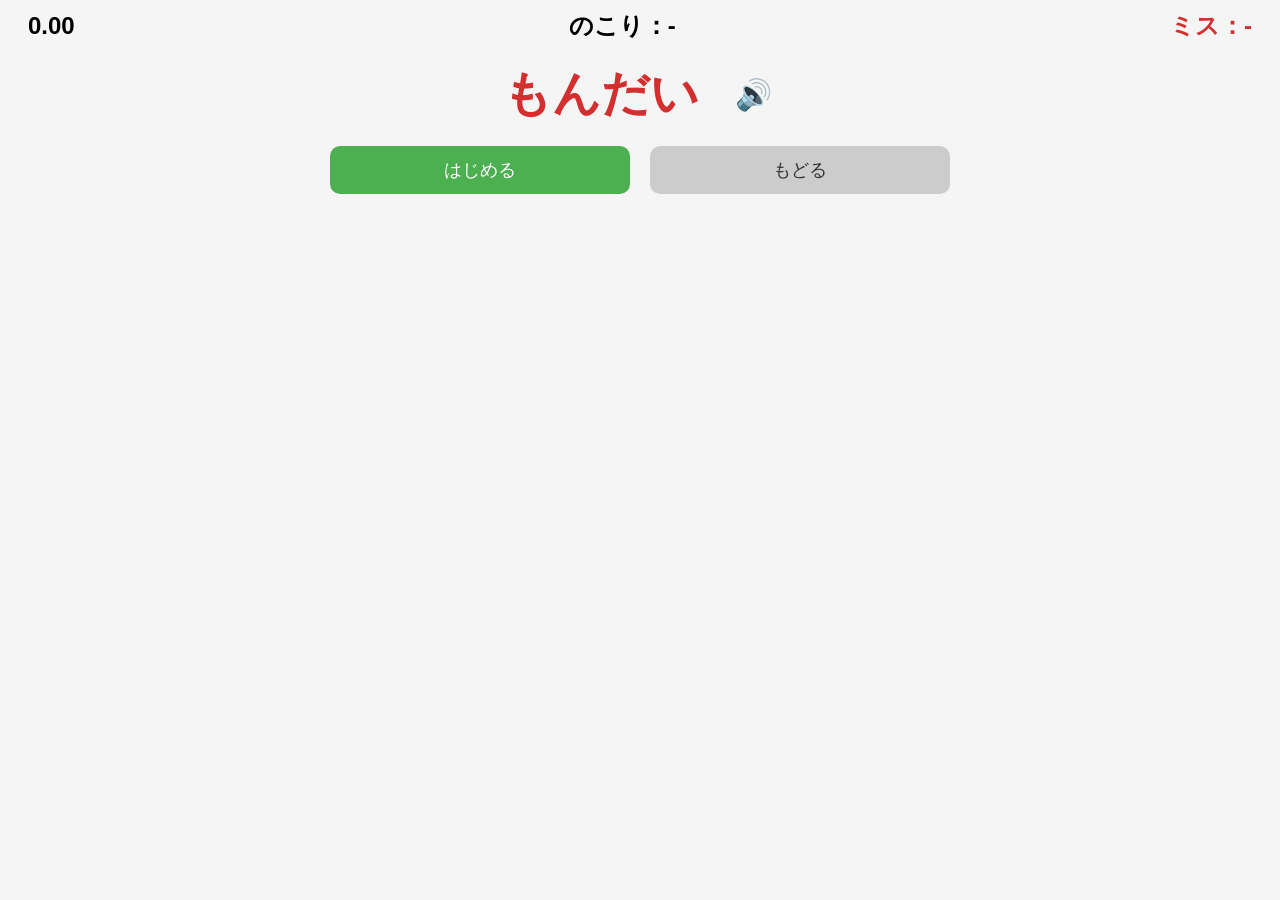
==== kana-game.html @ f15d7cf3 "かるたゲームを追加し、メニュー構成を改善" ====
<!DOCTYPE html>
<html lang="ja">
<head>
    <meta charset="UTF-8">
    <meta name="viewport" content="width=device-width, initial-scale=1.0">
    <title>かなゲーム</title>
    <link rel="stylesheet" href="css/style.css">
</head>
<body>

    <div class="header">
        <div id="timer-display">0.00</div>
        <div id="remaining-display">0</div>
        <div id="miss-display">0</div>
    </div>

    <div class="question-area">
        <div id="romaji-display">もんだい</div>
        <button id="sound-btn">🔊</button>
    </div>

    <div class="button-area">
        <button id="start-btn">はじめる</button>
        <button id="back-btn" onclick="goMenu()">もどる</button>
    </div>

    <div class="card-container" id="card-container"></div>

    <!-- ✅ 終了モーダル -->
    <div id="result-modal" class="modal hidden">
        <div class="modal-content">
            <h2>クリア！</h2>
            <p id="date-time"></p>
            <p id="game-type-label"></p>
            <p id="final-time"></p>
            <p id="miss-result"></p>
            <button onclick="restartGame()">もういちど</button>
            <button onclick="goMenu()">メニューへ</button>
        </div>
    </div>

    <script src="js/kana-game.js"></script>

    <!-- <audio id="sound-correct" src="sounds/correct.mp3"></audio> -->
    <audio id="sound-wrong" src="sounds/wrong.mp3"></audio>
</body>
</html>
---- css/style.css ----
body {
    font-family: sans-serif;
    text-align: center;
    background: #f5f5f5;
}

/* =====================
   ヘッダー（タイマーだけ）
===================== */
.header {
    display: flex;
    justify-content: space-between;
    align-items: center;
    margin: 10px;
    padding: 0 10px;
}

/* =====================
   問題（主役）
===================== */
#romaji-display {
    font-size: 8vw;
    font-weight: bold;
    color: #d32f2f;
    margin: 10px 0;
}

/* =====================
   タイマー、残り時間、ミス回数の共通スタイル
===================== */
#timer-display,
#remaining-display,
#miss-display {
    font-size: 5vw;
    font-weight: bold;
}

/* =====================
   間違えた回数
===================== */
#miss-display {
    color: #d32f2f;
}

/* =====================
   問題表示エリア・音声再生ボタン
===================== */
.question-area {
    display: flex;
    justify-content: center;
    align-items: center;
    gap: 30px;  /* 問題とボタンの間にスペース */
}

#sound-btn {
    font-size: 6vw;
    background: none;
    border: none;
    cursor: pointer;
}

#sound-btn:active {
    transform: scale(0.9);
}

/* =====================
   はじめる・もどるボタンの表示位置
===================== */
/* ボタン共通 */
.button-area {
    display: flex;
    justify-content: center;
    gap: 20px;
    margin: 10px;
}

.button-area button {
    flex: 1;
    max-width: 300px;
    padding: 12px;
    font-size: 4vw;
}

/* 個別指定は最小限に */
#start-btn {
    background-color: #4CAF50;
    color: white;
    border: none;
    border-radius: 10px;
}

#back-btn {
    background-color: #ccc;
    color: #333;
    border: none;
    border-radius: 10px;
}

#start-btn:active {
    transform: scale(0.95);
}

#back-btn:active {
    transform: scale(0.95);
}

/* =====================
   カード
===================== */
.card-container {
    display: grid;
    grid-template-columns: repeat(5, 1fr);
    grid-template-rows: repeat(11, 1fr);
    width: 95vw;
    height: 75vh;
    margin: 10px auto;
    gap: 6px;
}

.card-container.disabled {
    pointer-events: none;
    opacity: 0.5;
}

.card-custom {
    display: flex;
    justify-content: center;
    align-items: center;
    background-color: #ffffff;

    border-radius: 12px;
    box-shadow: 0 4px 6px rgba(0,0,0,0.4);

    cursor: pointer;
    transition: transform 0.1s, box-shadow 0.1s;
    font-size: 5vw;
    font-weight: bold;
}

/* 押した感 */
.card-custom:active {
    transform: translateY(3px);
    box-shadow: 0 2px 3px rgba(0,0,0,0.2);
}

.kana-button:hover {
    background: #eee;
}

/* 空白 */
.empty {
    background: transparent;
    box-shadow: none;
    cursor: default;
}

/* =====================
   モーダル
===================== */
.modal {
    position: fixed;
    top: 0;
    left: 0;
    width: 100%;
    height: 100%;

    background: rgba(0,0,0,0.7);

    display: flex;
    justify-content: center;
    align-items: center;
}

.hidden {
    display: none;
}

/* モーダル本体 */
.modal-content {
    background: #FFB728;
    padding: 30px;
    border-radius: 12px;
    border: 5px solid #B67A20;

    width: 80vw;       /* ← スマホ対応 */
    max-width: 600px;

    text-align: center;
}

/* モーダル文字サイズUP */
.modal-content h2 {
    font-size: 6vw;
    color: #4A2800;
}

.modal-content p {
    font-size: 5vw;
    color: #4A2800;
}

/* モーダルボタン */
.modal-content button {
    margin: 10px;
    padding: 12px 20px;
    font-size: 4.5vw;
    background: #B67A20;
    color: white;
    border: none;
    border-radius: 8px;
}

/* =====================
   メニュー画面
===================== */
.menu {
    display: flex;
    flex-direction: column;
    justify-content: center;
    align-items: center;
    height: 100vh;
}

.menu h1 {
    font-size: min(8vw, 40px);
    margin-bottom: 5px;
}

.menu button {
    width: 80vw;
    max-width: 400px;
    margin: 5px;
    padding: 5px;
    font-size: min(5vw, 20px);
    border-radius: 12px;
}

/* サブテキスト */
.menu small {
    font-size: min(3.5vw, 14px);
    color: #555;
}

/* =====================
   ミス時シェイク
===================== */
@keyframes shake {
    0% { transform: translateX(0); }
    25% { transform: translateX(-5px); }
    50% { transform: translateX(5px); }
    75% { transform: translateX(-5px); }
    100% { transform: translateX(0); }
}

/* =====================
   かるたゲーム追加用のcss 2026/4/9
===================== */
.menu-btn {
  display: block;
  margin: 20px auto;
  padding: 20px;
  width: 200px;
  background: #4CAF50;
  color: white;
  text-decoration: none;
  border-radius: 10px;
}

#cards {
  display: grid;
  grid-template-columns: repeat(2, 300px);
  gap: 20px;
  justify-content: center;
  margin-top: 30px;
}

.card {
  width: 300px;
  height: 300px;
  border: 2px solid #333;
  border-radius: 10px;
  overflow: hidden;
  cursor: pointer;
  position: relative;
}

.card img {
  width: 100%;
  height: 100%;
  object-fit: cover;
}

/* ひらがな表示 */
.card-label {
  position: absolute;
  bottom: 5px;
  left: 50%;
  transform: translateX(-50%);

  background: rgba(255, 255, 255, 0.8);
  padding: 2px 6px;
  border-radius: 5px;

  font-size: 20px;
  font-weight: bold;
  color: red;
}

.correct {
  border: 4px solid green;
}

/* =====================
   メディアクエリ（画面幅768px以上でレイアウト調整）
===================== */
@media (min-width: 768px) {
    #romaji-display {
        font-size: 48px;
    }

    #timer-display,
    #miss-display,
    #remaining-display {
        font-size: 24px;
    }

    #sound-btn {
    font-size: min(6vw, 30px);
    }

    .button-area button {
        font-size: 18px;
    }

    .modal-content h2 {
        font-size: 32px;
    }

    .modal-content p {
        font-size: 22px;
    }

    .modal-content button {
        font-size: 18px;
    }

    .card-custom {
        font-size: 28px;
    }

    .card-container {
        width: 80vw;
        height: 70vh;
    }

    .menu {
        gap: 10px;
    }
}
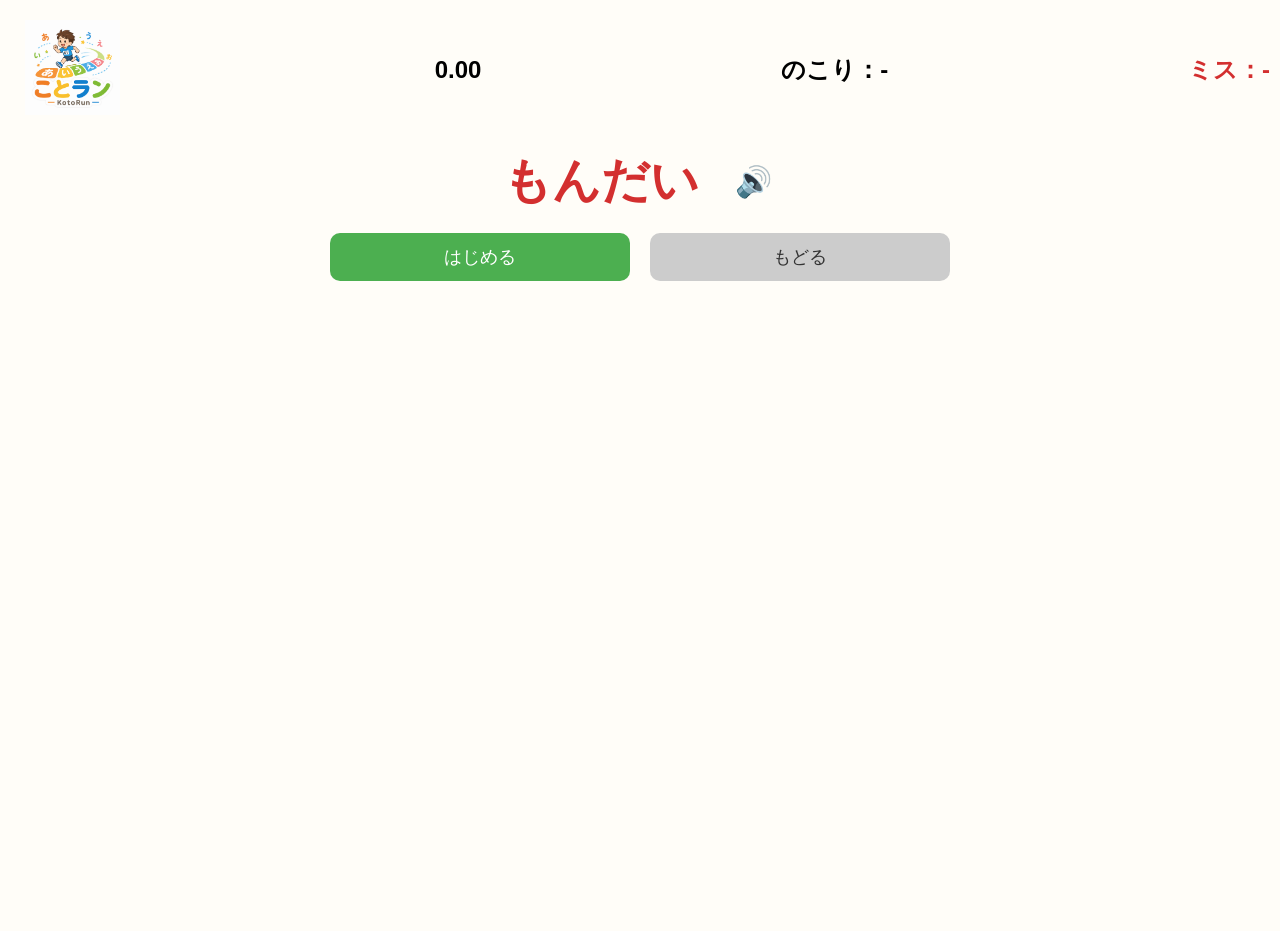
==== commit b7067cb3: "かるたゲームさ行追加、ことランロゴ導入、トップ画面UI改善" ====
--- a/kana-game.html
+++ b/kana-game.html
@@ -9,6 +9,14 @@
 <body>
 
     <div class="header">
+        <!-- ロゴ -->
+        <header class="top-header">
+            <a href="index.html">
+                <img src="images/kotorun-logo.png"
+                    alt="ことラン"
+                    class="app-logo">
+            </a>
+        </header>
         <div id="timer-display">0.00</div>
         <div id="remaining-display">0</div>
         <div id="miss-display">0</div>
@@ -29,7 +37,7 @@
     <!-- ✅ 終了モーダル -->
     <div id="result-modal" class="modal hidden">
         <div class="modal-content">
-            <h2>クリア！</h2>
+            <h2>かなゲーム　けっか</h2>
             <p id="date-time"></p>
             <p id="game-type-label"></p>
             <p id="final-time"></p>
--- a/css/style.css
+++ b/css/style.css
@@ -1,18 +1,64 @@
+/* =========================
+   TOP画面
+========================= */
 body {
+    margin:0;
     font-family: sans-serif;
     text-align: center;
-    background: #f5f5f5;
+    background:#fffdf8;
+}
+
+/* ロゴ */
+.top-header{
+    padding:12px 15px;
+    text-align:left;
+}
+
+.app-logo{
+    width:70px;
+    height:auto;
+    transition:transform .15s;
+}
+
+.app-logo:active{
+    transform:scale(.95);
+}
+
+.top-menu{
+    display:flex;
+    flex-direction:row;
+    justify-content:center;
+    align-items:center;
+    gap:16px;
+    flex-wrap:wrap;
+    margin-top:15px;
+}
+
+/* メイン */
+.hero-area{
+    position:relative;
+    max-width:420px;
+    margin:10px auto 0;
+    padding:10px;
+}
+
+/* ランナー絵 */
+.runner-visual{
+    width:100%;
+    max-width:360px;
+    display:block;
+    margin:auto;
 }
 
 /* =====================
    ヘッダー（タイマーだけ）
 ===================== */
 .header {
-    display: flex;
-    justify-content: space-between;
-    align-items: center;
-    margin: 10px;
-    padding: 0 10px;
+    display:flex;
+    justify-content:space-between;
+    align-items:center;
+    gap:8px;
+    padding:8px 10px;
 }
 
 /* =====================
@@ -218,7 +264,7 @@
     flex-direction: column;
     justify-content: center;
     align-items: center;
-    height: 100vh;
+    height: 70vh;
 }
 
 .menu h1 {
@@ -253,67 +299,138 @@
 }
 
 /* =====================
-   かるたゲーム追加用のcss 2026/4/9
-===================== */
-.menu-btn {
-  display: block;
-  margin: 20px auto;
-  padding: 20px;
-  width: 200px;
-  background: #4CAF50;
-  color: white;
-  text-decoration: none;
-  border-radius: 10px;
-}
+   かるたゲーム追加用のcss
+===================== */
+.kana-grid {
+    display: grid;
+    grid-template-columns: repeat(5, 1fr);
+    width: 95vw;
+    height: 85vh;
+    margin: 10px auto;
+    gap: 6px;
+}
+
+.kana-tile {
+    background: white;
+    font-size: min(5vw, 22px);
+
+    text-align: center;
+
+    border-radius: 10px;
+    cursor: pointer;
+    box-shadow: 0 3px 5px rgba(0,0,0,0.3);
+
+    display: flex;
+    justify-content: center;
+    align-items: center;
+
+    padding: 5px;
+    line-height: 1.2;
+}
+
+.kana-tile.disabled {
+    background: #ccc;
+    color: #888;
+    pointer-events: none;
+}
+
+.menu-btn{
+    display:inline-block;
+
+    background:white;
+    text-decoration:none;
+    color:#333;
+
+    font-size:1.2rem;
+    font-weight:bold;
+
+    padding:12px 26px;
+
+    border-radius:40px;
+    box-shadow:0 4px 12px rgba(0,0,0,.15);
+
+    transition:.2s;
+}
+
+.menu-btn:hover{
+    transform:scale(1.05);
+}
+
+/* .menu-btn {
+    display: block;
+    margin: 20px auto;
+    padding: 20px;
+    width: 300px;
+    background: #4CAF50;
+    color: white;
+    text-decoration: none;
+    border-radius: 10px;
+} */
 
 #cards {
-  display: grid;
-  grid-template-columns: repeat(2, 300px);
-  gap: 20px;
-  justify-content: center;
-  margin-top: 30px;
+    display: grid;
+    grid-template-columns: repeat(auto-fit, minmax(150px, 1fr));
+    gap: 20px;
+    width: 90vw;
+    max-width: 800px;
+    margin: 30px auto;
 }
 
 .card {
-  width: 300px;
-  height: 300px;
-  border: 2px solid #333;
-  border-radius: 10px;
-  overflow: hidden;
-  cursor: pointer;
-  position: relative;
+    width: 100%;
+    aspect-ratio: 1 / 1;
+    border: 2px solid #333;
+    border-radius: 10px;
+    overflow: hidden;
+    cursor: pointer;
+    position: relative;
 }
 
 .card img {
-  width: 100%;
-  height: 100%;
-  object-fit: cover;
+    width: 100%;
+    height: 100%;
+    object-fit: cover;
 }
 
 /* ひらがな表示 */
 .card-label {
-  position: absolute;
-  bottom: 5px;
-  left: 50%;
-  transform: translateX(-50%);
-
-  background: rgba(255, 255, 255, 0.8);
-  padding: 2px 6px;
-  border-radius: 5px;
-
-  font-size: 20px;
-  font-weight: bold;
-  color: red;
+    position: absolute;
+    bottom: 5px;
+    left: 50%;
+    transform: translateX(-50%);
+
+    background: rgba(255, 255, 255, 0.8);
+    padding: 2px 6px;
+    border-radius: 5px;
+
+    font-size: min(4vw, 18px);
+    font-weight: bold;
+    color: red;
+
+    
+    white-space: nowrap;
+    max-width: 90%;
+    overflow: visible;          /* ← はみ出しOK */
+    text-overflow: clip;        /* ← …禁止 */
 }
 
 .correct {
-  border: 4px solid green;
+    border: 4px solid green;
 }
 
 /* =====================
    メディアクエリ（画面幅768px以上でレイアウト調整）
 ===================== */
 @media (min-width: 768px) {
+    .app-logo{
+        width:95px;
+    }
+
+    .menu-btn{
+        font-size:1.5rem;
+        padding:14px 34px;
+    }
+
     #romaji-display {
         font-size: 48px;
     }
@@ -356,4 +473,5 @@
     .menu {
         gap: 10px;
     }
+
 }
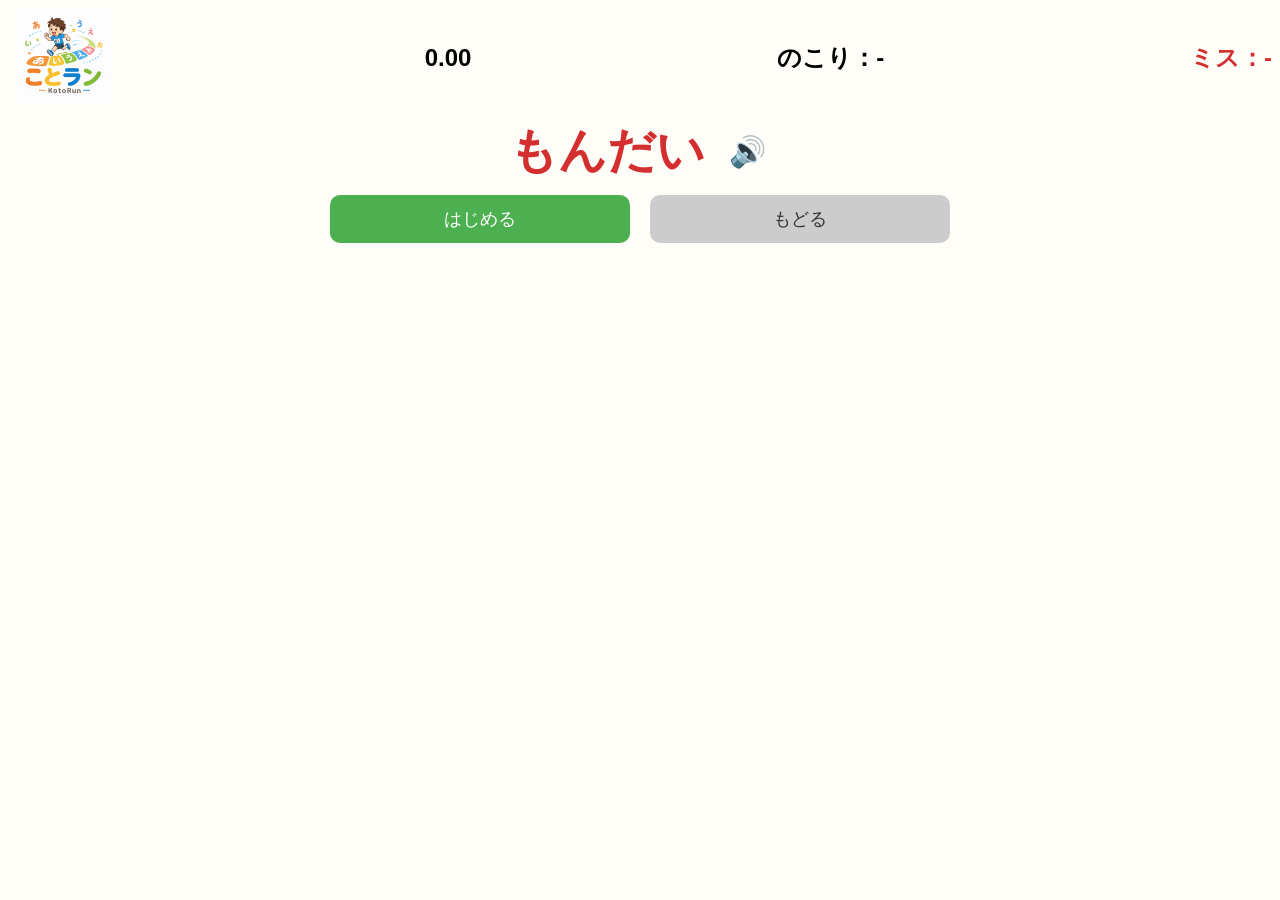
==== commit 4c038b24: "ヘッダー余白調整とかな・かるた画面レイアウト改善" ====
--- a/kana-game.html
+++ b/kana-game.html
@@ -17,6 +17,7 @@
                     class="app-logo">
             </a>
         </header>
+        
         <div id="timer-display">0.00</div>
         <div id="remaining-display">0</div>
         <div id="miss-display">0</div>
--- a/css/style.css
+++ b/css/style.css
@@ -10,8 +10,9 @@
 
 /* ロゴ */
 .top-header{
-    padding:12px 15px;
-    text-align:left;
+    padding:4px 8px;
+    margin:0;
+    /* text-align:left; */
 }
 
 .app-logo{
@@ -55,10 +56,11 @@
 ===================== */
 .header {
     display:flex;
+    align-items:center;
     justify-content:space-between;
-    align-items:center;
-    gap:8px;
-    padding:8px 10px;
+    gap:6px;
+    padding:4px 8px;
+    margin-bottom:2px;
 }
 
 /* =====================
@@ -68,7 +70,7 @@
     font-size: 8vw;
     font-weight: bold;
     color: #d32f2f;
-    margin: 10px 0;
+    margin: 2px 0;
 }
 
 /* =====================
@@ -92,10 +94,12 @@
    問題表示エリア・音声再生ボタン
 ===================== */
 .question-area {
-    display: flex;
-    justify-content: center;
-    align-items: center;
-    gap: 30px;  /* 問題とボタンの間にスペース */
+    display:flex;
+    justify-content:center;
+    align-items:center;
+    gap:18px;
+    margin-top:0;
+    margin-bottom:4px;
 }
 
 #sound-btn {
@@ -150,6 +154,20 @@
     transform: scale(0.95);
 }
 
+#back-btn-top{
+    background:#ccc;
+    color:#333;
+    border:none;
+    border-radius:24px;
+    padding:8px 16px;
+    margin-left:8px;
+    font-size:4vw;
+}
+
+#back-btn-top:active{
+    transform:scale(.95);
+}
+
 /* =====================
    カード
 ===================== */
@@ -159,7 +177,7 @@
     grid-template-rows: repeat(11, 1fr);
     width: 95vw;
     height: 75vh;
-    margin: 10px auto;
+    margin: 4px auto;
     gap: 6px;
 }
 
@@ -306,7 +324,7 @@
     grid-template-columns: repeat(5, 1fr);
     width: 95vw;
     height: 85vh;
-    margin: 10px auto;
+    margin: 4px auto;
     gap: 6px;
 }
 
@@ -355,17 +373,6 @@
 .menu-btn:hover{
     transform:scale(1.05);
 }
-
-/* .menu-btn {
-    display: block;
-    margin: 20px auto;
-    padding: 20px;
-    width: 300px;
-    background: #4CAF50;
-    color: white;
-    text-decoration: none;
-    border-radius: 10px;
-} */
 
 #cards {
     display: grid;
@@ -392,6 +399,10 @@
     object-fit: cover;
 }
 
+h1{
+   margin:6px 0;
+}
+
 /* ひらがな表示 */
 .card-label {
     position: absolute;
@@ -449,6 +460,10 @@
         font-size: 18px;
     }
 
+    #back-btn-top{
+        font-size:18px;
+    }
+
     .modal-content h2 {
         font-size: 32px;
     }
